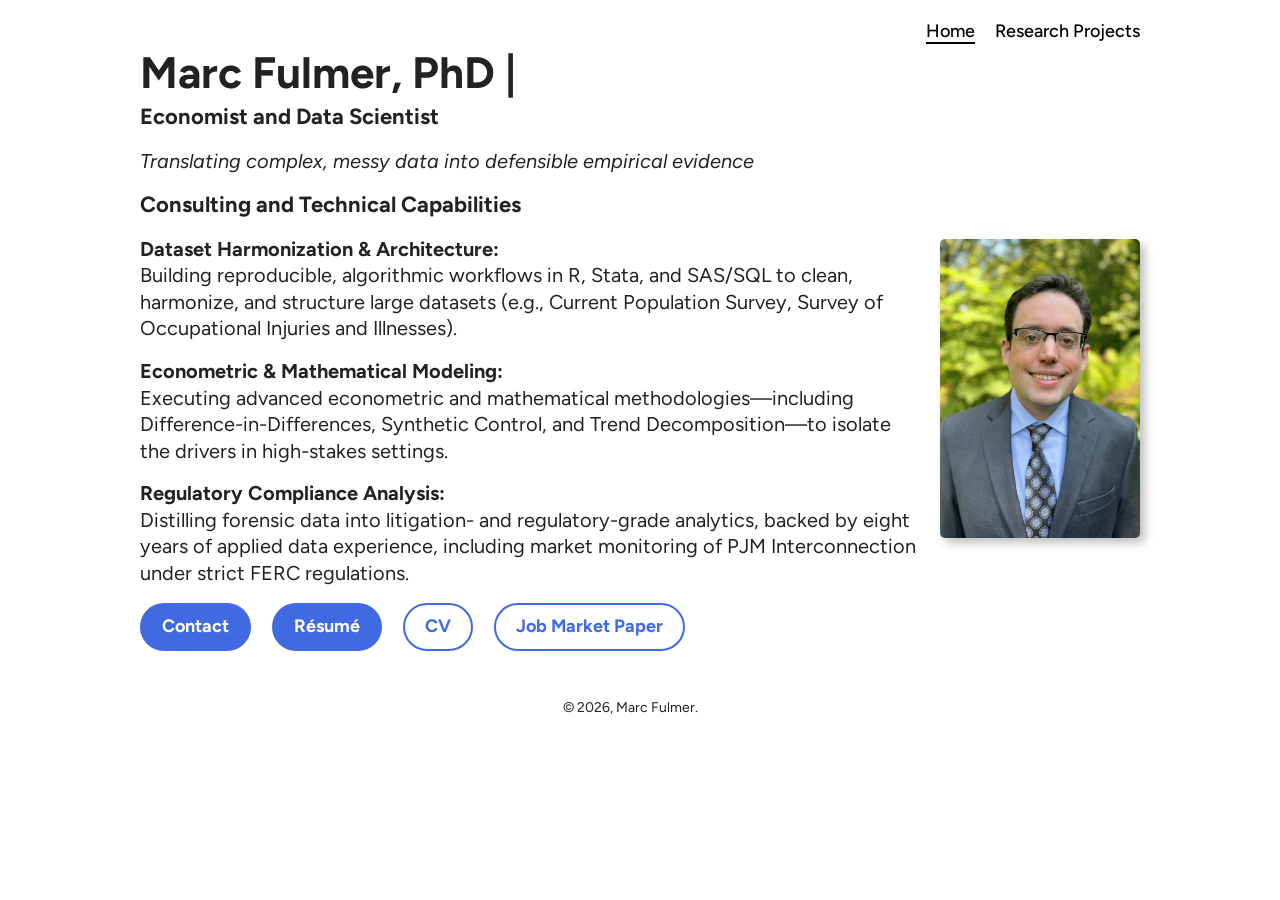
==== index.html @ e895cca4 "Update title and header for PhD designation" ====
<!DOCTYPE html>
<html lang="en">
<head>
<title>Marc Fulmer, PhD | Economist and Data Scientist</title>
<meta charset="UTF-8">
<meta name="description" content="Marc Fulmer is an Economist and Data Scientist specializing in causal inference and the analysis of administrative and survey data. PhD Candidate at Michigan State University.">
<meta property="og:title" content="Marc Fulmer, PhD | Economist and Data Scientist">
<meta property="og:type" content="profile">
<meta property="og:url" content="https://marcfulmer.com/">
<meta property="og:image" content="https://marcfulmer.com/MarcFulmer_headshot_2x3.PNG">
<meta property="og:description" content="Marc Fulmer is an Economist and Data Scientist specializing in causal inference and the analysis of administrative and survey data. PhD Candidate at Michigan State University.">
<meta name="viewport" content="width=device-width, initial-scale=1.0">
<link rel="icon" href="favicon.ico">
<link rel="apple-touch-icon" sizes="180x180" href="apple-touch-icon.png">
<link rel="icon" type="image/png" sizes="32x32" href="favicon-32x32.png">
<link rel="icon" type="image/png" sizes="16x16" href="favicon-16x16.png">
<link rel="manifest" href="site.webmanifest">
<link rel="stylesheet" href="styles.css">
<script type="application/ld+json">
{
  "@context": "https://schema.org",
  "@type": "ProfilePage",
  "mainEntity": {
    "@type": "Person",
    "name": "Marc Fulmer",
    "url": "https://marcfulmer.com/",
    "sameAs": "https://marcfulmer.com/",
    "jobTitle": "Economist and Data Scientist",
    "image": {
      "@type": "ImageObject",
      "url": "https://marcfulmer.com/MarcFulmer_headshot_2x3.PNG",
      "width": 600,
      "height": 900
    },
    "alumniOf": [
      {
        "@type": "CollegeOrUniversity",
        "name": "Michigan State University",
        "sameAs": "https://msu.edu/"
      },
      {
        "@type": "CollegeOrUniversity",
        "name": "Temple University",
        "sameAs": "https://www.temple.edu/"
      }
    ],
    "affiliation": {
      "@type": "CollegeOrUniversity",
      "name": "Michigan State University",
      "sameAs": "https://msu.edu/"
    },
    "knowsAbout": [
      "Causal Inference",
      "Health Economics",
      "Labor Economics",
	  "Public Economics",
      "Social Insurance",
      "Workers' Compensation",
      "Social Security Disability Insurance"
    ]
  }
}
</script>
</head>
<body>
<div class="container">
<header>
<nav>
<ul>
  <li><a href="/" class="current">Home</a></li>
  <li><a href="research.html">Research Projects</a></li>
</ul>
</nav>
<h1>Marc Fulmer, PhD |</h1>
<h2 class="first">Economist and Data Scientist</h2>
</header>
<main>
<div class="flexbox">
	<div class="left-column"><p><em>Translating complex, messy data into defensible empirical evidence</em></p>
	<h2>Consulting and Technical Capabilities</h2>
	<p><strong>Dataset Harmonization & Architecture:</strong><br>Building reproducible, algorithmic workflows in R, Stata, and SAS/SQL to clean, harmonize, and structure large datasets (e.g., Current Population Survey, Survey of Occupational Injuries and Illnesses).</p>
	<p><strong>Econometric & Mathematical Modeling:</strong><br>Executing advanced econometric and mathematical methodologies&mdash;including Difference-in-Differences, Synthetic Control, and Trend Decomposition&mdash;to isolate the drivers in high-stakes settings.</p>
	<p><strong>Regulatory Compliance Analysis:</strong><br>Distilling forensic data into litigation- and regulatory-grade analytics, backed by eight years of applied data experience, including market monitoring of PJM Interconnection under strict FERC regulations.</p>
	<p class="button-wrapper"><a href="mailto:fulmerm1@msu.edu" target="_blank" rel="noopener noreferrer" class="pill-button pill-button">Contact</a>
	<a href="MarcFulmerWebResume.pdf" target="_blank" rel="noopener noreferrer" class="pill-button pill-button">Résumé</a>
	<a href="MarcFulmerWebCV.pdf" target="_blank" rel="noopener noreferrer" class="pill-button pill-button-outline">CV</a>
	<a href="MarcFulmerJMP.pdf" target="_blank" rel="noopener noreferrer" class="pill-button pill-button-outline">Job Market Paper</a></p>
	</div>
		<div class="right-column"><img src="MarcFulmer_headshot_2x3.PNG" alt="Marc Fulmer headshot"></div>
</div>
</main>
<footer>
<p class="footer">&copy; <script>document.write(new Date().getFullYear())</script>, Marc Fulmer.</p>
</footer>
</div>
<!-- Default Statcounter code for Econ Job Market
https://marcfulmer.com -->
<script>
var sc_project=13175565; 
var sc_invisible=1; 
var sc_security="211b8873"; 
var sc_client_storage="disabled"; 
</script>
<script src="https://www.statcounter.com/counter/counter.js"
async></script>
<noscript><div class="statcounter"><a title="real time web
analytics" href="https://statcounter.com/"
target="_blank"><img class="statcounter"
src="https://c.statcounter.com/13175565/0/211b8873/1/"
alt="real time web analytics"
referrerPolicy="no-referrer-when-downgrade"></a></div></noscript>
<!-- End of Statcounter Code -->
</body>
</html>
---- styles.css ----
html {
  -webkit-text-size-adjust: 100%;
  text-size-adjust: 100%;
}

@font-face {
  font-family: "Figtree";
  src: url(Figtree-VariableFont_wght.ttf);
  font-weight: 300 900;
  font-style: normal;
  font-display: swap;
}

@font-face {
  font-family: "Figtree";
  src: url(Figtree-Italic-VariableFont_wght.ttf);
  font-weight: 300 900;
  font-style: italic;
  font-display: swap;
}

body {
  font-family: "Figtree", serif;
  font-size: 16px;
  margin: 0;
  padding: 1.25rem;
  line-height: 1.33;
  background-color: #FFF;
  color: #222;
}

.container {
  max-width: 1000px;
  margin: 0 auto;
  background-color: #FFF;
  padding: 0 2.5rem 2.5rem 2.5rem;
}

.flexbox {
  display: flex;
  align-items: center;
  flex-direction: row;
  margin-top: 0;
  padding-top: 0;
  margin-bottom: 0;
  padding-bottom: 0;
}

.left-column {
  flex: 0 0 80%; /* Do not grow, do not shrink, start at 80% */
}

.right-column {
  flex: 0 0 20%; /* Do not grow, do not shrink, start at 20% */
}

nav {
  display: flex;
  justify-content: flex-end;
  align-items: center;
}

nav ul {
  margin: 0;
}

nav li {
  font-size: 1.125rem;
  list-style: none;
  display: inline-block;
  margin: 0 0 0 1rem;
}

nav a {
  font-family: "Figtree", serif;
  text-decoration: none;
}

nav a:link {
  color: #000;
  font-weight: 500;
}

nav a:visited {
  color: #000;
  font-weight: 500;
}

nav a:hover {
  color: #000;
  font-weight: 500;
  border-bottom: 2px solid #000;
}

nav a:active {
  color: #000;
  font-weight: 500;
}

nav a.current {
  border-bottom: 2px solid #000;
}

h1 {
  text-align: left;
  padding: 0;
  margin: 0;
  font-size: 2.75rem;
  font-weight: 700;
}

hr {
  margin: 0;
  border: 0;
  height: 1px;
  background-color: #DCDCDC;
}

h2 {
  font-size: 1.375rem;
  font-weight: 700;
  margin-top: 1rem;
  margin-bottom: 0;
}

h2.first {
  margin-top: 0;
}

h3 {
  font-size: 1.25rem;
  margin-top: 0;
  margin-bottom: 0;
  font-weight: 400;
}

.contact-links {
  list-style: none;
  padding-left: 0;
  font-size: 1.25rem;
  margin-left: 0;  
  margin-top: 1.25rem;
}

.contact-links li {
  margin-bottom: 0.5rem;
}

.paper-title {
  font-weight: 600;
}

.italic {
  font-style: italic;
}

img {
  border-radius: 5px;
  box-shadow: 5px 5px 10px rgba(0, 0, 0, 0.25);
  max-width: 100%;
  height: auto;
}

p {
  margin-top: 1rem;
  margin-left: 0; /* was 2.5rem */
  margin-right: 1.25rem;
  margin-bottom: 1rem;
  line-height: 1.33;
  font-size: 1.25rem;
}

.footer {
  text-align: center;
  font-size: 0.875rem;
  margin-top: 3rem;
}

a:link {
  color: #4169E1;
  font-weight: 500;
}

a:visited {
  color: #4169E1;
  font-weight: 500;
}

a:hover {
  color: #4169E1;
  font-weight: 500;
  text-decoration: none;
}

a:active {
  color: #4169E1;
  font-weight: 500;
}

.center {
  text-align: center;
}

.academic {
}  

/* Base Button Style */
a.pill-button {
  font-family: "Figtree", serif;
  display: inline-block;
  background-color: #4169E1;
  color: white;
  padding: 10px 20px;
  border-radius: 50px;
  text-decoration: none;
  font-weight: bold;
  font-size: 1.125rem;
  margin-top: 0;
  margin-right: 1rem;
  margin-bottom: 0;
  transition: background 0.5s;
  border: 2px solid transparent;
}

a.pill-button:visited {
  color: white;
}

a.pill-button:hover {
  background-color: #00008B;
  color: white;
  text-decoration: none;
  box-shadow: 0 4px 6px rgba(0,0,0,0.1);
}

a.pill-button-outline {
  background-color: transparent;
  color: #4169E1;
  border: 2px solid #4169E1;
}

a.pill-button-outline:visited {
  color: #4169E1;
}

a.pill-button-outline:hover {
  background-color: #4169E1;
  color: white;
}

.bottom-paragraph {
  margin-bottom: 0;
}

.button-wrapper {
  margin-bottom: 0;
}

/* === Forensic Dashboard & Methodology Styles === */

/* Tableau Container */
.tableau-container {
    width: 100%;
    height: 850px;
    overflow: hidden;
    margin-top: 1rem;
    margin-bottom: 1rem;
    border: 1px solid #eee;
}

/* Section Header (Methodology) */
.methodology-section-header {
    margin-top: 1rem;
    font-weight: 700;
}

/* Intro Paragraph Styling */
.methodology-intro {
  font-size: 1.125rem;
}

/* Common Styles for ALL Lists (Variables & Metrics) */
.variable-list,
.methodology-list {
    font-size: 1.125rem; /* Smaller size per latest request */
    line-height: 1.33;
    color: #222;
    margin-bottom: 1rem;
    margin-left: 2.5rem; /* Align with P */
    padding-left: 1.5rem; /* Bullet indentation */
}

/* Spacing between list items */
.variable-list li,
.methodology-list > li {
    margin-bottom: 1rem;
}

/* Bold Terms inside the list */
.variable-list strong,
.methodology-list strong {
    font-weight: 700;
    color: #222;
}

/* Bold Numbers for Ordered List */
.methodology-list li::marker {
    font-weight: 700;
    font-size: 1.125rem;
}

/* Sub-list (The 4 Quadrants) specific styling */
.status-sublist {
    margin-top: 0.5rem;
    margin-bottom: 0;
    padding-left: 2rem;
    list-style-type: circle;
    font-size: 1.125rem;
}

.status-sublist li {
    margin-bottom: 0.5rem;
}

@media (max-width: 1080px) {
  .flexbox { flex-direction: column; }
  .left-column, .right-column { flex: 0 0 100%; width: 100%; }

  img {
    display: block;
    margin: 0 auto 1.5rem auto;
    max-width: 200px;
  }

  p, .methodology-section-header, .methodology-intro, 
  .variable-list, .methodology-list, .contact-links {
    margin: 1rem 0 1rem 0;
    text-align: left;
  }

  /* Centered Nav Fix */
  nav { justify-content: center; margin-bottom: 1.5rem; }
  nav ul { padding: 0; margin: 0; }
  nav li { margin: 0 0.5rem; }

  /* Equalized Button Spacing */
  .button-wrapper {
    display: flex;
    flex-direction: column;
    align-items: center;
    gap: 1rem;
    margin-top: 2rem;    
    margin-bottom: 2rem;
  }

  a.pill-button, a.pill-button-outline {
    width: 200px;
    justify-content: center;
    text-align: center;
    margin: 0;
  }

  .container { padding: 0 0.25rem 2rem 0.25rem; }
  h1 { font-size: 2.25rem; text-align: left; }
}
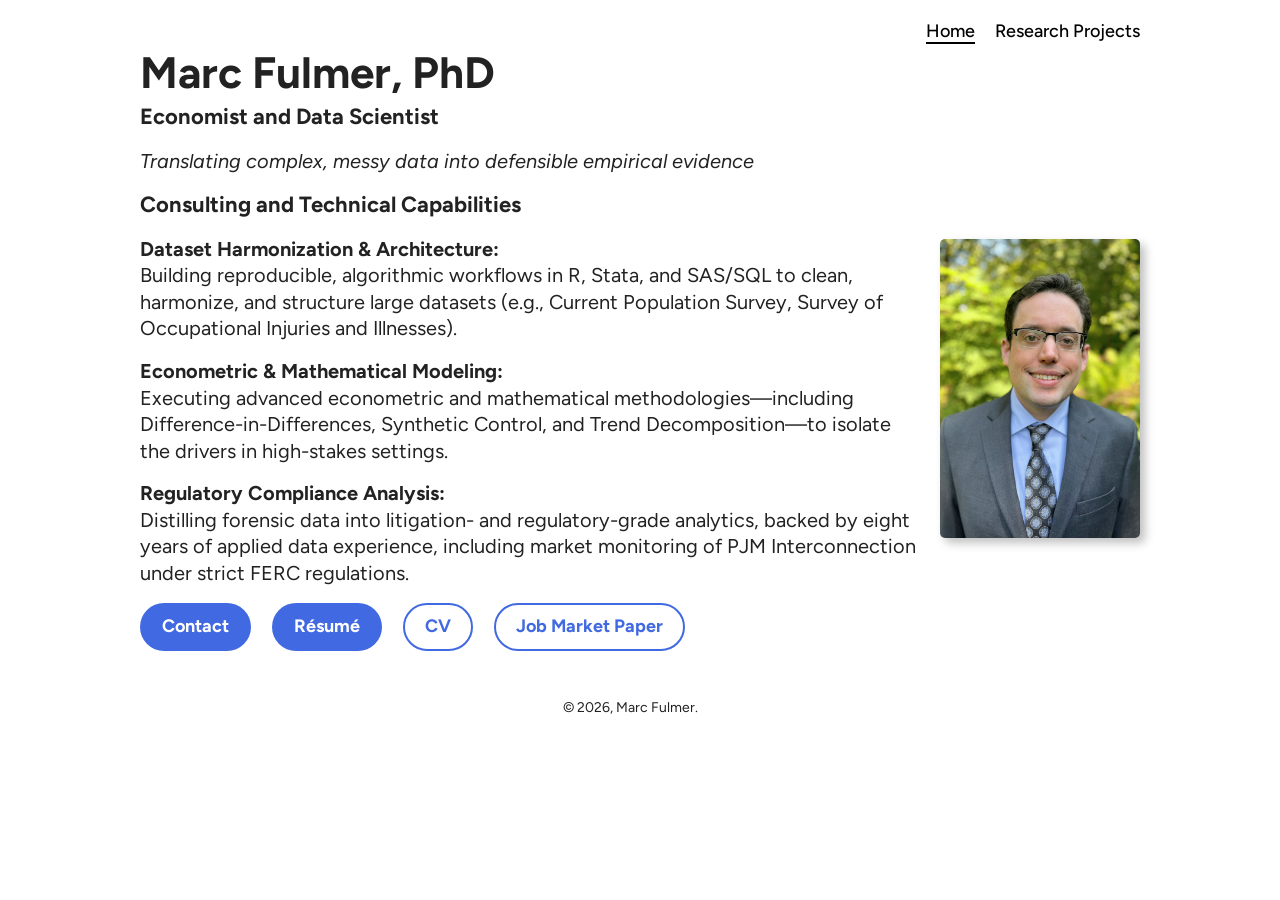
==== commit 93e63c29: "Fix header formatting in index.html" ====
--- a/index.html
+++ b/index.html
@@ -71,7 +71,7 @@
   <li><a href="research.html">Research Projects</a></li>
 </ul>
 </nav>
-<h1>Marc Fulmer, PhD |</h1>
+<h1>Marc Fulmer, PhD</h1>
 <h2 class="first">Economist and Data Scientist</h2>
 </header>
 <main>
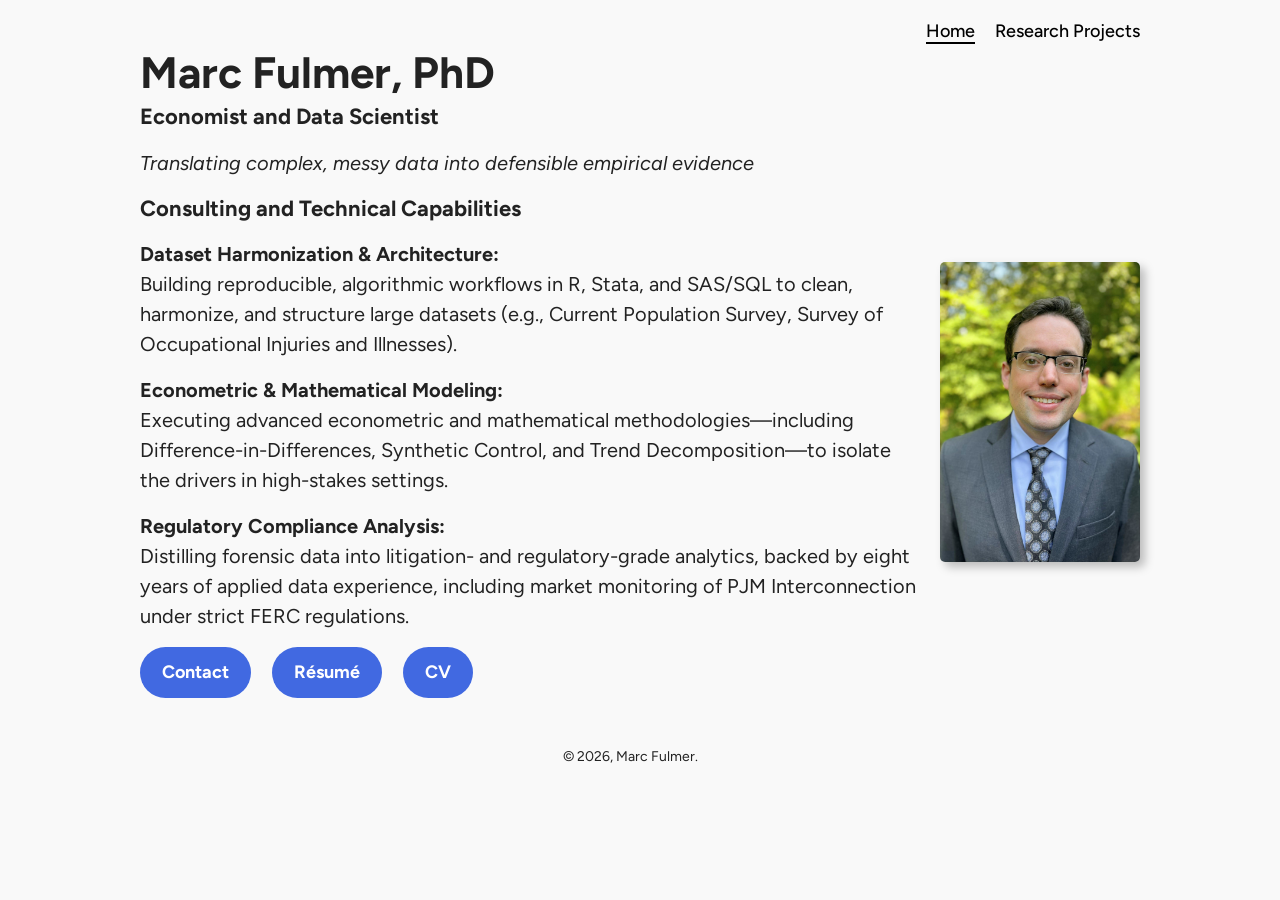
==== commit b7f1508f: "Refactor button links in index.html" ====
--- a/index.html
+++ b/index.html
@@ -3,12 +3,12 @@
 <head>
 <title>Marc Fulmer, PhD | Economist and Data Scientist</title>
 <meta charset="UTF-8">
-<meta name="description" content="Marc Fulmer is an Economist and Data Scientist specializing in causal inference and the analysis of administrative and survey data. PhD Candidate at Michigan State University.">
+<meta name="description" content="Marc Fulmer, PhD, is an Economist and Data Scientist specializing in causal inference and the analysis of administrative and survey data.">
 <meta property="og:title" content="Marc Fulmer, PhD | Economist and Data Scientist">
 <meta property="og:type" content="profile">
 <meta property="og:url" content="https://marcfulmer.com/">
 <meta property="og:image" content="https://marcfulmer.com/MarcFulmer_headshot_2x3.PNG">
-<meta property="og:description" content="Marc Fulmer is an Economist and Data Scientist specializing in causal inference and the analysis of administrative and survey data. PhD Candidate at Michigan State University.">
+<meta property="og:description" content="Marc Fulmer, PhD, is an Economist and Data Scientist specializing in causal inference and the analysis of administrative and survey data.">
 <meta name="viewport" content="width=device-width, initial-scale=1.0">
 <link rel="icon" href="favicon.ico">
 <link rel="apple-touch-icon" sizes="180x180" href="apple-touch-icon.png">
@@ -81,10 +81,9 @@
 	<p><strong>Dataset Harmonization & Architecture:</strong><br>Building reproducible, algorithmic workflows in R, Stata, and SAS/SQL to clean, harmonize, and structure large datasets (e.g., Current Population Survey, Survey of Occupational Injuries and Illnesses).</p>
 	<p><strong>Econometric & Mathematical Modeling:</strong><br>Executing advanced econometric and mathematical methodologies&mdash;including Difference-in-Differences, Synthetic Control, and Trend Decomposition&mdash;to isolate the drivers in high-stakes settings.</p>
 	<p><strong>Regulatory Compliance Analysis:</strong><br>Distilling forensic data into litigation- and regulatory-grade analytics, backed by eight years of applied data experience, including market monitoring of PJM Interconnection under strict FERC regulations.</p>
-	<p class="button-wrapper"><a href="mailto:fulmerm1@msu.edu" target="_blank" rel="noopener noreferrer" class="pill-button pill-button">Contact</a>
-	<a href="MarcFulmerWebResume.pdf" target="_blank" rel="noopener noreferrer" class="pill-button pill-button">Résumé</a>
-	<a href="MarcFulmerWebCV.pdf" target="_blank" rel="noopener noreferrer" class="pill-button pill-button-outline">CV</a>
-	<a href="MarcFulmerJMP.pdf" target="_blank" rel="noopener noreferrer" class="pill-button pill-button-outline">Job Market Paper</a></p>
+	<p class="button-wrapper"><a href="mailto:fulmerm1@msu.edu" target="_blank" rel="noopener noreferrer" class="pill-button">Contact</a>
+	<a href="MarcFulmerWebResume.pdf" target="_blank" rel="noopener noreferrer" class="pill-button">Résumé</a>
+	<a href="MarcFulmerWebCV.pdf" target="_blank" rel="noopener noreferrer" class="pill-button">CV</a></p>
 	</div>
 		<div class="right-column"><img src="MarcFulmer_headshot_2x3.PNG" alt="Marc Fulmer headshot"></div>
 </div>
--- a/styles.css
+++ b/styles.css
@@ -25,14 +25,14 @@
   margin: 0;
   padding: 1.25rem;
   line-height: 1.33;
-  background-color: #FFF;
+  background-color: #F9F9F9;
   color: #222;
 }
 
 .container {
   max-width: 1000px;
   margin: 0 auto;
-  background-color: #FFF;
+  background-color: #F9F9F9;
   padding: 0 2.5rem 2.5rem 2.5rem;
 }
 
@@ -166,7 +166,7 @@
   margin-left: 0; /* was 2.5rem */
   margin-right: 1.25rem;
   margin-bottom: 1rem;
-  line-height: 1.33;
+  line-height: 1.5;
   font-size: 1.25rem;
 }
 
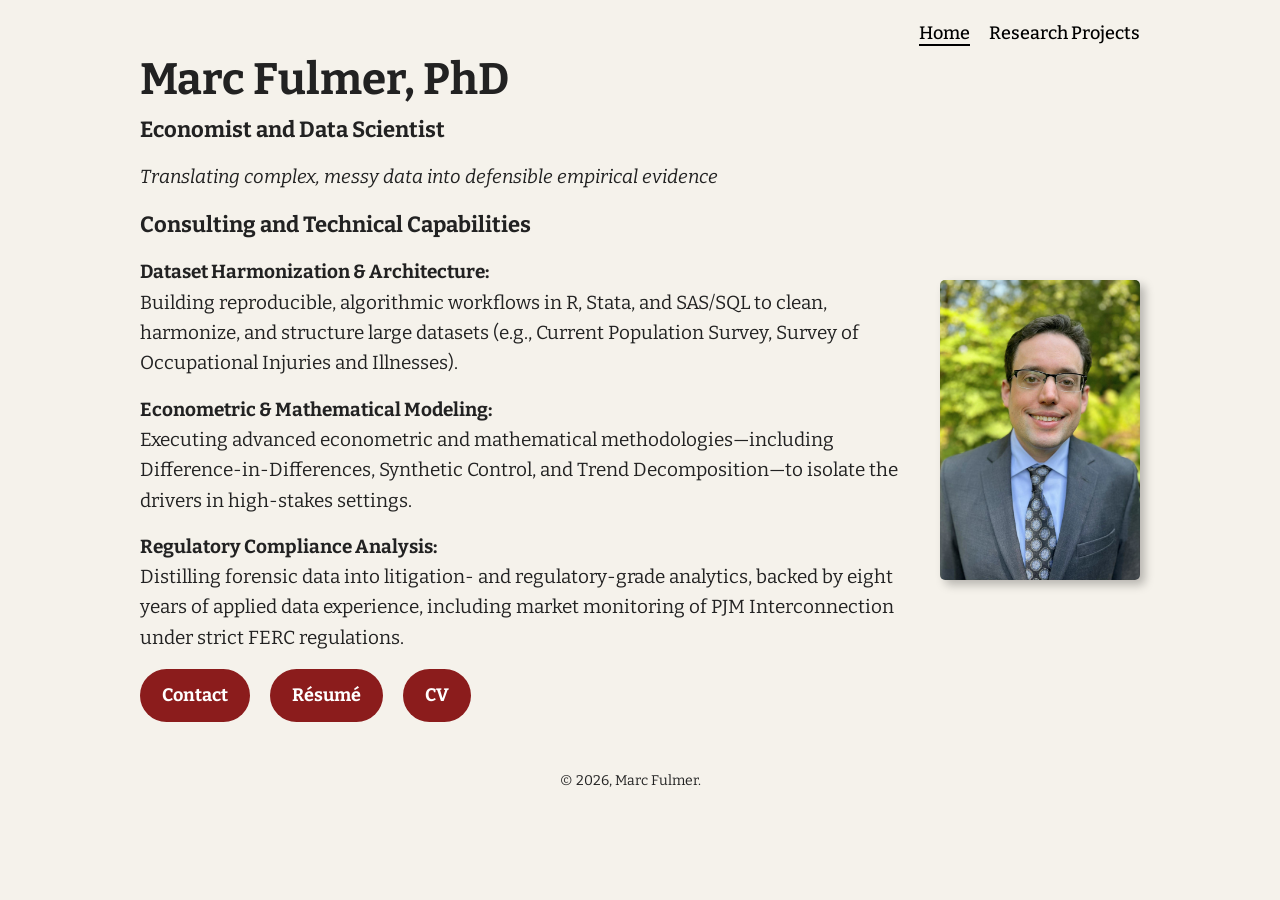
==== commit e13efbcc: "Add files via upload" ====
--- a/index.html
+++ b/index.html
@@ -1,113 +1,107 @@
-<!DOCTYPE html>
-<html lang="en">
-<head>
-<title>Marc Fulmer, PhD | Economist and Data Scientist</title>
-<meta charset="UTF-8">
-<meta name="description" content="Marc Fulmer, PhD, is an Economist and Data Scientist specializing in causal inference and the analysis of administrative and survey data.">
-<meta property="og:title" content="Marc Fulmer, PhD | Economist and Data Scientist">
-<meta property="og:type" content="profile">
-<meta property="og:url" content="https://marcfulmer.com/">
-<meta property="og:image" content="https://marcfulmer.com/MarcFulmer_headshot_2x3.PNG">
-<meta property="og:description" content="Marc Fulmer, PhD, is an Economist and Data Scientist specializing in causal inference and the analysis of administrative and survey data.">
-<meta name="viewport" content="width=device-width, initial-scale=1.0">
-<link rel="icon" href="favicon.ico">
-<link rel="apple-touch-icon" sizes="180x180" href="apple-touch-icon.png">
-<link rel="icon" type="image/png" sizes="32x32" href="favicon-32x32.png">
-<link rel="icon" type="image/png" sizes="16x16" href="favicon-16x16.png">
-<link rel="manifest" href="site.webmanifest">
-<link rel="stylesheet" href="styles.css">
-<script type="application/ld+json">
-{
-  "@context": "https://schema.org",
-  "@type": "ProfilePage",
-  "mainEntity": {
-    "@type": "Person",
-    "name": "Marc Fulmer",
-    "url": "https://marcfulmer.com/",
-    "sameAs": "https://marcfulmer.com/",
-    "jobTitle": "Economist and Data Scientist",
-    "image": {
-      "@type": "ImageObject",
-      "url": "https://marcfulmer.com/MarcFulmer_headshot_2x3.PNG",
-      "width": 600,
-      "height": 900
-    },
-    "alumniOf": [
-      {
-        "@type": "CollegeOrUniversity",
-        "name": "Michigan State University",
-        "sameAs": "https://msu.edu/"
-      },
-      {
-        "@type": "CollegeOrUniversity",
-        "name": "Temple University",
-        "sameAs": "https://www.temple.edu/"
-      }
-    ],
-    "affiliation": {
-      "@type": "CollegeOrUniversity",
-      "name": "Michigan State University",
-      "sameAs": "https://msu.edu/"
-    },
-    "knowsAbout": [
-      "Causal Inference",
-      "Health Economics",
-      "Labor Economics",
-	  "Public Economics",
-      "Social Insurance",
-      "Workers' Compensation",
-      "Social Security Disability Insurance"
-    ]
-  }
-}
-</script>
-</head>
-<body>
-<div class="container">
-<header>
-<nav>
-<ul>
-  <li><a href="/" class="current">Home</a></li>
-  <li><a href="research.html">Research Projects</a></li>
-</ul>
-</nav>
-<h1>Marc Fulmer, PhD</h1>
-<h2 class="first">Economist and Data Scientist</h2>
-</header>
-<main>
-<div class="flexbox">
-	<div class="left-column"><p><em>Translating complex, messy data into defensible empirical evidence</em></p>
-	<h2>Consulting and Technical Capabilities</h2>
-	<p><strong>Dataset Harmonization & Architecture:</strong><br>Building reproducible, algorithmic workflows in R, Stata, and SAS/SQL to clean, harmonize, and structure large datasets (e.g., Current Population Survey, Survey of Occupational Injuries and Illnesses).</p>
-	<p><strong>Econometric & Mathematical Modeling:</strong><br>Executing advanced econometric and mathematical methodologies&mdash;including Difference-in-Differences, Synthetic Control, and Trend Decomposition&mdash;to isolate the drivers in high-stakes settings.</p>
-	<p><strong>Regulatory Compliance Analysis:</strong><br>Distilling forensic data into litigation- and regulatory-grade analytics, backed by eight years of applied data experience, including market monitoring of PJM Interconnection under strict FERC regulations.</p>
-	<p class="button-wrapper"><a href="mailto:fulmerm1@msu.edu" target="_blank" rel="noopener noreferrer" class="pill-button">Contact</a>
-	<a href="MarcFulmerWebResume.pdf" target="_blank" rel="noopener noreferrer" class="pill-button">Résumé</a>
-	<a href="MarcFulmerWebCV.pdf" target="_blank" rel="noopener noreferrer" class="pill-button">CV</a></p>
-	</div>
-		<div class="right-column"><img src="MarcFulmer_headshot_2x3.PNG" alt="Marc Fulmer headshot"></div>
-</div>
-</main>
-<footer>
-<p class="footer">&copy; <script>document.write(new Date().getFullYear())</script>, Marc Fulmer.</p>
-</footer>
-</div>
-<!-- Default Statcounter code for Econ Job Market
-https://marcfulmer.com -->
-<script>
-var sc_project=13175565; 
-var sc_invisible=1; 
-var sc_security="211b8873"; 
-var sc_client_storage="disabled"; 
-</script>
-<script src="https://www.statcounter.com/counter/counter.js"
-async></script>
-<noscript><div class="statcounter"><a title="real time web
-analytics" href="https://statcounter.com/"
-target="_blank"><img class="statcounter"
-src="https://c.statcounter.com/13175565/0/211b8873/1/"
-alt="real time web analytics"
-referrerPolicy="no-referrer-when-downgrade"></a></div></noscript>
-<!-- End of Statcounter Code -->
-</body>
-</html>
+<!DOCTYPE html>
+<html lang="en">
+<head>
+<title>Marc Fulmer, PhD | Economist and Data Scientist</title>
+<meta charset="UTF-8">
+<meta name="description" content="Marc Fulmer, PhD, is an Economist and Data Scientist specializing in causal inference and the analysis of administrative and survey data.">
+<meta property="og:title" content="Marc Fulmer, PhD | Economist and Data Scientist">
+<meta property="og:type" content="profile">
+<meta property="og:url" content="https://marcfulmer.com/">
+<meta property="og:image" content="https://marcfulmer.com/MarcFulmer_headshot_2x3.PNG">
+<meta property="og:description" content="Marc Fulmer, PhD, is an Economist and Data Scientist specializing in causal inference and the analysis of administrative and survey data.">
+<meta name="viewport" content="width=device-width, initial-scale=1.0">
+<link rel="icon" href="favicon.ico">
+<link rel="apple-touch-icon" sizes="180x180" href="apple-touch-icon.png">
+<link rel="icon" type="image/png" sizes="32x32" href="favicon-32x32.png">
+<link rel="icon" type="image/png" sizes="16x16" href="favicon-16x16.png">
+<link rel="manifest" href="site.webmanifest">
+<link rel="preconnect" href="https://fonts.googleapis.com">
+<link rel="preconnect" href="https://fonts.gstatic.com" crossorigin>
+<link href="https://fonts.googleapis.com/css2?family=Bitter:ital,wght@0,400;0,500;0,600;0,700;1,400&display=swap" rel="stylesheet">
+<link rel="stylesheet" href="styles.css">
+<script type="application/ld+json">
+{
+  "@context": "https://schema.org",
+  "@type": "ProfilePage",
+  "mainEntity": {
+    "@type": "Person",
+    "name": "Marc Fulmer",
+    "url": "https://marcfulmer.com/",
+    "sameAs": "https://marcfulmer.com/",
+    "jobTitle": "Economist and Data Scientist",
+    "image": {
+      "@type": "ImageObject",
+      "url": "https://marcfulmer.com/MarcFulmer_headshot_2x3.PNG",
+      "width": 600,
+      "height": 900
+    },
+    "alumniOf": [
+      {
+        "@type": "CollegeOrUniversity",
+        "name": "Michigan State University",
+        "sameAs": "https://msu.edu/"
+      },
+      {
+        "@type": "CollegeOrUniversity",
+        "name": "Temple University",
+        "sameAs": "https://www.temple.edu/"
+      }
+    ],
+    "affiliation": {
+      "@type": "CollegeOrUniversity",
+      "name": "Michigan State University",
+      "sameAs": "https://msu.edu/"
+    },
+    "knowsAbout": [
+      "Causal Inference",
+      "Health Economics",
+      "Labor Economics",
+	  "Public Economics",
+      "Social Insurance",
+      "Workers' Compensation",
+      "Social Security Disability Insurance"
+    ]
+  }
+}
+</script>
+</head>
+<body>
+<div class="container">
+<header>
+<nav>
+<ul>
+  <li><a href="/" class="current">Home</a></li>
+  <li><a href="research.html">Research Projects</a></li>
+</ul>
+</nav>
+<h1>Marc Fulmer, PhD</h1>
+<h2 class="first">Economist and Data Scientist</h2>
+</header>
+<main>
+<div class="flexbox">
+	<div class="left-column"><p><em>Translating complex, messy data into defensible empirical evidence</em></p>
+	<h2>Consulting and Technical Capabilities</h2>
+	<p><strong>Dataset Harmonization & Architecture:</strong><br>Building reproducible, algorithmic workflows in R, Stata, and SAS/SQL to clean, harmonize, and structure large datasets (e.g., Current Population Survey, Survey of Occupational Injuries and Illnesses).</p>
+	<p><strong>Econometric & Mathematical Modeling:</strong><br>Executing advanced econometric and mathematical methodologies&mdash;including Difference-in-Differences, Synthetic Control, and Trend Decomposition&mdash;to isolate the drivers in high-stakes settings.</p>
+	<p><strong>Regulatory Compliance Analysis:</strong><br>Distilling forensic data into litigation- and regulatory-grade analytics, backed by eight years of applied data experience, including market monitoring of PJM Interconnection under strict FERC regulations.</p>
+	<p class="button-wrapper"><a href="mailto:fulmerm1@msu.edu" target="_blank" rel="noopener noreferrer" class="pill-button">Contact</a>
+	<a href="MarcFulmerWebResume.pdf" target="_blank" rel="noopener noreferrer" class="pill-button">Résumé</a>
+	<a href="MarcFulmerWebCV.pdf" target="_blank" rel="noopener noreferrer" class="pill-button">CV</a></p>
+	</div>
+		<div class="right-column"><img src="MarcFulmer_headshot_2x3.PNG" alt="Marc Fulmer headshot"></div>
+</div>
+</main>
+<footer>
+<p class="footer">&copy; <script>document.write(new Date().getFullYear())</script>, Marc Fulmer.</p>
+</footer>
+</div>
+<script>
+var sc_project=13175565; 
+var sc_invisible=1; 
+var sc_security="211b8873"; 
+var sc_client_storage="disabled"; 
+</script>
+<script src="https://www.statcounter.com/counter/counter.js" async></script>
+<noscript><div class="statcounter"><a title="real time web analytics" href="https://statcounter.com/" target="_blank"><img class="statcounter" src="https://c.statcounter.com/13175565/0/211b8873/1/" alt="real time web analytics" referrerPolicy="no-referrer-when-downgrade"></a></div></noscript>
+</body>
+</html>
--- a/styles.css
+++ b/styles.css
@@ -1,365 +1,339 @@
-html {
-  -webkit-text-size-adjust: 100%;
-  text-size-adjust: 100%;
-}
-
-@font-face {
-  font-family: "Figtree";
-  src: url(Figtree-VariableFont_wght.ttf);
-  font-weight: 300 900;
-  font-style: normal;
-  font-display: swap;
-}
-
-@font-face {
-  font-family: "Figtree";
-  src: url(Figtree-Italic-VariableFont_wght.ttf);
-  font-weight: 300 900;
-  font-style: italic;
-  font-display: swap;
-}
-
-body {
-  font-family: "Figtree", serif;
-  font-size: 16px;
-  margin: 0;
-  padding: 1.25rem;
-  line-height: 1.33;
-  background-color: #F9F9F9;
-  color: #222;
-}
-
-.container {
-  max-width: 1000px;
-  margin: 0 auto;
-  background-color: #F9F9F9;
-  padding: 0 2.5rem 2.5rem 2.5rem;
-}
-
-.flexbox {
-  display: flex;
-  align-items: center;
-  flex-direction: row;
-  margin-top: 0;
-  padding-top: 0;
-  margin-bottom: 0;
-  padding-bottom: 0;
-}
-
-.left-column {
-  flex: 0 0 80%; /* Do not grow, do not shrink, start at 80% */
-}
-
-.right-column {
-  flex: 0 0 20%; /* Do not grow, do not shrink, start at 20% */
-}
-
-nav {
-  display: flex;
-  justify-content: flex-end;
-  align-items: center;
-}
-
-nav ul {
-  margin: 0;
-}
-
-nav li {
-  font-size: 1.125rem;
-  list-style: none;
-  display: inline-block;
-  margin: 0 0 0 1rem;
-}
-
-nav a {
-  font-family: "Figtree", serif;
-  text-decoration: none;
-}
-
-nav a:link {
-  color: #000;
-  font-weight: 500;
-}
-
-nav a:visited {
-  color: #000;
-  font-weight: 500;
-}
-
-nav a:hover {
-  color: #000;
-  font-weight: 500;
-  border-bottom: 2px solid #000;
-}
-
-nav a:active {
-  color: #000;
-  font-weight: 500;
-}
-
-nav a.current {
-  border-bottom: 2px solid #000;
-}
-
-h1 {
-  text-align: left;
-  padding: 0;
-  margin: 0;
-  font-size: 2.75rem;
-  font-weight: 700;
-}
-
-hr {
-  margin: 0;
-  border: 0;
-  height: 1px;
-  background-color: #DCDCDC;
-}
-
-h2 {
-  font-size: 1.375rem;
-  font-weight: 700;
-  margin-top: 1rem;
-  margin-bottom: 0;
-}
-
-h2.first {
-  margin-top: 0;
-}
-
-h3 {
-  font-size: 1.25rem;
-  margin-top: 0;
-  margin-bottom: 0;
-  font-weight: 400;
-}
-
-.contact-links {
-  list-style: none;
-  padding-left: 0;
-  font-size: 1.25rem;
-  margin-left: 0;  
-  margin-top: 1.25rem;
-}
-
-.contact-links li {
-  margin-bottom: 0.5rem;
-}
-
-.paper-title {
-  font-weight: 600;
-}
-
-.italic {
-  font-style: italic;
-}
-
-img {
-  border-radius: 5px;
-  box-shadow: 5px 5px 10px rgba(0, 0, 0, 0.25);
-  max-width: 100%;
-  height: auto;
-}
-
-p {
-  margin-top: 1rem;
-  margin-left: 0; /* was 2.5rem */
-  margin-right: 1.25rem;
-  margin-bottom: 1rem;
-  line-height: 1.5;
-  font-size: 1.25rem;
-}
-
-.footer {
-  text-align: center;
-  font-size: 0.875rem;
-  margin-top: 3rem;
-}
-
-a:link {
-  color: #4169E1;
-  font-weight: 500;
-}
-
-a:visited {
-  color: #4169E1;
-  font-weight: 500;
-}
-
-a:hover {
-  color: #4169E1;
-  font-weight: 500;
-  text-decoration: none;
-}
-
-a:active {
-  color: #4169E1;
-  font-weight: 500;
-}
-
-.center {
-  text-align: center;
-}
-
-.academic {
-}  
-
-/* Base Button Style */
-a.pill-button {
-  font-family: "Figtree", serif;
-  display: inline-block;
-  background-color: #4169E1;
-  color: white;
-  padding: 10px 20px;
-  border-radius: 50px;
-  text-decoration: none;
-  font-weight: bold;
-  font-size: 1.125rem;
-  margin-top: 0;
-  margin-right: 1rem;
-  margin-bottom: 0;
-  transition: background 0.5s;
-  border: 2px solid transparent;
-}
-
-a.pill-button:visited {
-  color: white;
-}
-
-a.pill-button:hover {
-  background-color: #00008B;
-  color: white;
-  text-decoration: none;
-  box-shadow: 0 4px 6px rgba(0,0,0,0.1);
-}
-
-a.pill-button-outline {
-  background-color: transparent;
-  color: #4169E1;
-  border: 2px solid #4169E1;
-}
-
-a.pill-button-outline:visited {
-  color: #4169E1;
-}
-
-a.pill-button-outline:hover {
-  background-color: #4169E1;
-  color: white;
-}
-
-.bottom-paragraph {
-  margin-bottom: 0;
-}
-
-.button-wrapper {
-  margin-bottom: 0;
-}
-
-/* === Forensic Dashboard & Methodology Styles === */
-
-/* Tableau Container */
-.tableau-container {
-    width: 100%;
-    height: 850px;
-    overflow: hidden;
-    margin-top: 1rem;
-    margin-bottom: 1rem;
-    border: 1px solid #eee;
-}
-
-/* Section Header (Methodology) */
-.methodology-section-header {
-    margin-top: 1rem;
-    font-weight: 700;
-}
-
-/* Intro Paragraph Styling */
-.methodology-intro {
-  font-size: 1.125rem;
-}
-
-/* Common Styles for ALL Lists (Variables & Metrics) */
-.variable-list,
-.methodology-list {
-    font-size: 1.125rem; /* Smaller size per latest request */
-    line-height: 1.33;
-    color: #222;
-    margin-bottom: 1rem;
-    margin-left: 2.5rem; /* Align with P */
-    padding-left: 1.5rem; /* Bullet indentation */
-}
-
-/* Spacing between list items */
-.variable-list li,
-.methodology-list > li {
-    margin-bottom: 1rem;
-}
-
-/* Bold Terms inside the list */
-.variable-list strong,
-.methodology-list strong {
-    font-weight: 700;
-    color: #222;
-}
-
-/* Bold Numbers for Ordered List */
-.methodology-list li::marker {
-    font-weight: 700;
-    font-size: 1.125rem;
-}
-
-/* Sub-list (The 4 Quadrants) specific styling */
-.status-sublist {
-    margin-top: 0.5rem;
-    margin-bottom: 0;
-    padding-left: 2rem;
-    list-style-type: circle;
-    font-size: 1.125rem;
-}
-
-.status-sublist li {
-    margin-bottom: 0.5rem;
-}
-
-@media (max-width: 1080px) {
-  .flexbox { flex-direction: column; }
-  .left-column, .right-column { flex: 0 0 100%; width: 100%; }
-
-  img {
-    display: block;
-    margin: 0 auto 1.5rem auto;
-    max-width: 200px;
-  }
-
-  p, .methodology-section-header, .methodology-intro, 
-  .variable-list, .methodology-list, .contact-links {
-    margin: 1rem 0 1rem 0;
-    text-align: left;
-  }
-
-  /* Centered Nav Fix */
-  nav { justify-content: center; margin-bottom: 1.5rem; }
-  nav ul { padding: 0; margin: 0; }
-  nav li { margin: 0 0.5rem; }
-
-  /* Equalized Button Spacing */
-  .button-wrapper {
-    display: flex;
-    flex-direction: column;
-    align-items: center;
-    gap: 1rem;
-    margin-top: 2rem;    
-    margin-bottom: 2rem;
-  }
-
-  a.pill-button, a.pill-button-outline {
-    width: 200px;
-    justify-content: center;
-    text-align: center;
-    margin: 0;
-  }
-
-  .container { padding: 0 0.25rem 2rem 0.25rem; }
-  h1 { font-size: 2.25rem; text-align: left; }
-}
+html {
+  -webkit-text-size-adjust: 100%;
+  text-size-adjust: 100%;
+}
+
+body {
+  font-family: "Bitter", serif;
+  font-size: 16px;
+  margin: 0;
+  padding: 1.25rem;
+  line-height: 1.5;
+  background-color: #F5F2EB;
+  color: #222;
+}
+
+.container {
+  max-width: 1000px;
+  margin: 0 auto;
+  background-color: #F5F2EB;
+  padding: 0 2.5rem 2.5rem 2.5rem;
+}
+
+.flexbox {
+  display: flex;
+  align-items: center;
+  flex-direction: row;
+  margin-top: 0;
+  padding-top: 0;
+  margin-bottom: 0;
+  padding-bottom: 0;
+}
+
+.left-column {
+  flex: 0 0 80%;
+}
+
+.right-column {
+  flex: 0 0 20%;
+}
+
+nav {
+  display: flex;
+  justify-content: flex-end;
+  align-items: center;
+}
+
+nav ul {
+  margin: 0;
+}
+
+nav li {
+  font-size: 1.125rem;
+  list-style: none;
+  display: inline-block;
+  margin: 0 0 0 1rem;
+}
+
+nav a {
+  font-family: "Bitter", serif;
+  text-decoration: none;
+}
+
+nav a:link {
+  color: #000;
+  font-weight: 500;
+}
+
+nav a:visited {
+  color: #000;
+  font-weight: 500;
+}
+
+nav a:hover {
+  color: #000;
+  font-weight: 500;
+  border-bottom: 2px solid #000;
+}
+
+nav a:active {
+  color: #000;
+  font-weight: 500;
+}
+
+nav a.current {
+  border-bottom: 2px solid #000;
+}
+
+h1 {
+  text-align: left;
+  padding: 0;
+  margin: 0;
+  font-size: 2.75rem;
+  font-weight: 700;
+}
+
+hr {
+  margin: 0;
+  border: 0;
+  height: 1px;
+  background-color: #DCDCDC;
+}
+
+h2 {
+  font-size: 1.375rem;
+  font-weight: 700;
+  margin-top: 1rem;
+  margin-bottom: 0;
+}
+
+h2.first {
+  margin-top: 0;
+}
+
+h3 {
+  font-size: 1.25rem;
+  margin-top: 0;
+  margin-bottom: 0;
+  font-weight: 400;
+}
+
+.contact-links {
+  list-style: none;
+  padding-left: 0;
+  font-size: 1.25rem;
+  margin-left: 0;  
+  margin-top: 1.25rem;
+}
+
+.contact-links li {
+  margin-bottom: 0.5rem;
+}
+
+.paper-title {
+  font-weight: 600;
+}
+
+.italic {
+  font-style: italic;
+}
+
+img {
+  border-radius: 5px;
+  box-shadow: 5px 5px 10px rgba(0, 0, 0, 0.25);
+  max-width: 100%;
+  height: auto;
+}
+
+p {
+  margin-top: 1rem;
+  margin-left: 0;
+  margin-right: 1.25rem;
+  margin-bottom: 1rem;
+  line-height: 1.6;
+  font-size: 1.185rem;
+}
+
+.footer {
+  text-align: center;
+  font-size: 0.875rem;
+  margin-top: 3rem;
+}
+
+a:link {
+  color: #8B1C1C;
+  font-weight: 500;
+}
+
+a:visited {
+  color: #8B1C1C;
+  font-weight: 500;
+}
+
+a:hover {
+  color: #5A1212;
+  font-weight: 500;
+  text-decoration: none;
+}
+
+a:active {
+  color: #8B1C1C;
+  font-weight: 500;
+}
+
+.center {
+  text-align: center;
+}
+
+.academic {
+}  
+
+/* Base Button Style */
+a.pill-button {
+  font-family: "Bitter", serif;
+  display: inline-block;
+  background-color: #8B1C1C;
+  color: white;
+  padding: 10px 20px;
+  border-radius: 50px;
+  text-decoration: none;
+  font-weight: 700;
+  font-size: 1.125rem;
+  margin-top: 0;
+  margin-right: 1rem;
+  margin-bottom: 0;
+  transition: background 0.5s;
+  border: 2px solid transparent;
+}
+
+a.pill-button:visited {
+  color: white;
+}
+
+a.pill-button:hover {
+  background-color: #5A1212;
+  color: white;
+  text-decoration: none;
+  box-shadow: 0 4px 6px rgba(0,0,0,0.1);
+}
+
+a.pill-button-outline {
+  background-color: transparent;
+  color: #8B1C1C;
+  border: 2px solid #8B1C1C;
+}
+
+a.pill-button-outline:visited {
+  color: #8B1C1C;
+}
+
+a.pill-button-outline:hover {
+  background-color: #8B1C1C;
+  color: white;
+}
+
+.bottom-paragraph {
+  margin-bottom: 0;
+}
+
+.button-wrapper {
+  margin-bottom: 0;
+}
+
+/* === Forensic Dashboard & Methodology Styles === */
+
+.tableau-container {
+    width: 100%;
+    height: 850px;
+    overflow: hidden;
+    margin-top: 1rem;
+    margin-bottom: 1rem;
+    border: 1px solid #eee;
+}
+
+.methodology-section-header {
+    margin-top: 1rem;
+    font-weight: 700;
+}
+
+.methodology-intro {
+  font-size: 1.125rem;
+}
+
+.variable-list,
+.methodology-list {
+    font-size: 1.125rem;
+    line-height: 1.45;
+    color: #222;
+    margin-bottom: 1rem;
+    margin-left: 2.5rem;
+    padding-left: 1.5rem;
+}
+
+.variable-list li,
+.methodology-list > li {
+    margin-bottom: 1rem;
+}
+
+.variable-list strong,
+.methodology-list strong {
+    font-weight: 700;
+    color: #222;
+}
+
+.methodology-list li::marker {
+    font-weight: 700;
+    font-size: 1.125rem;
+}
+
+.status-sublist {
+    margin-top: 0.5rem;
+    margin-bottom: 0;
+    padding-left: 2rem;
+    list-style-type: circle;
+    font-size: 1.125rem;
+}
+
+.status-sublist li {
+    margin-bottom: 0.5rem;
+}
+
+@media (max-width: 1080px) {
+  .flexbox { flex-direction: column; }
+  .left-column, .right-column { flex: 0 0 100%; width: 100%; }
+
+  img {
+    display: block;
+    margin: 0 auto 1.5rem auto;
+    max-width: 200px;
+  }
+
+  p, .methodology-section-header, .methodology-intro, 
+  .variable-list, .methodology-list, .contact-links {
+    margin: 1rem 0 1rem 0;
+    text-align: left;
+  }
+
+  nav { justify-content: center; margin-bottom: 1.5rem; }
+  nav ul { padding: 0; margin: 0; }
+  nav li { margin: 0 0.5rem; }
+
+  .button-wrapper {
+    display: flex;
+    flex-direction: column;
+    align-items: center;
+    gap: 1rem;
+    margin-top: 2rem;    
+    margin-bottom: 2rem;
+  }
+
+  a.pill-button, a.pill-button-outline {
+    width: 200px;
+    justify-content: center;
+    text-align: center;
+    margin: 0;
+  }
+
+  .container { padding: 0 0.25rem 2rem 0.25rem; }
+  h1 { font-size: 2.25rem; text-align: left; }
+}
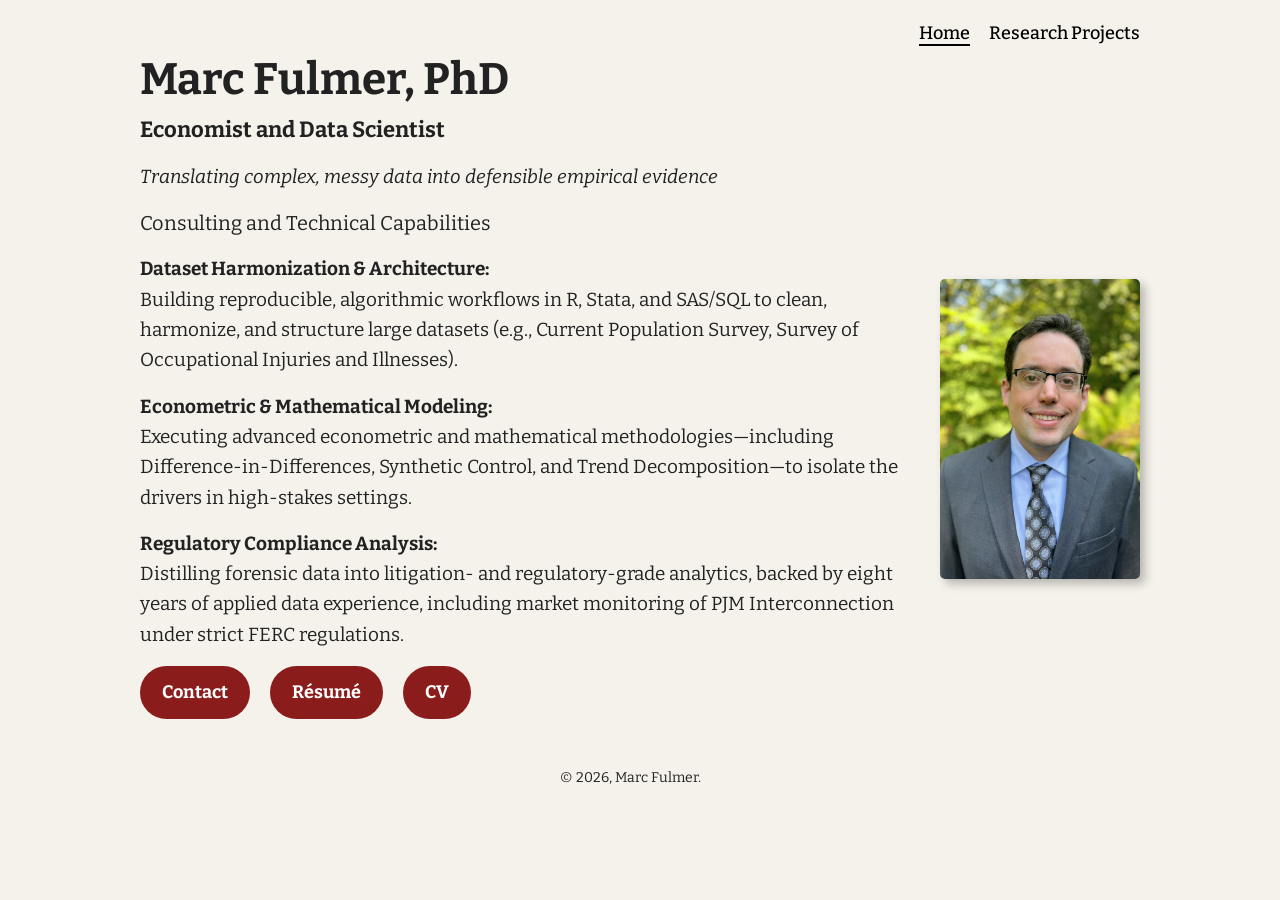
==== commit cd041f41: "Refactor index.html for improved structure and content Updated the HTML structure and content for th" ====
--- a/index.html
+++ b/index.html
@@ -80,7 +80,7 @@
 <main>
 <div class="flexbox">
 	<div class="left-column"><p><em>Translating complex, messy data into defensible empirical evidence</em></p>
-	<h2>Consulting and Technical Capabilities</h2>
+	<h3>Consulting and Technical Capabilities</h3>
 	<p><strong>Dataset Harmonization & Architecture:</strong><br>Building reproducible, algorithmic workflows in R, Stata, and SAS/SQL to clean, harmonize, and structure large datasets (e.g., Current Population Survey, Survey of Occupational Injuries and Illnesses).</p>
 	<p><strong>Econometric & Mathematical Modeling:</strong><br>Executing advanced econometric and mathematical methodologies&mdash;including Difference-in-Differences, Synthetic Control, and Trend Decomposition&mdash;to isolate the drivers in high-stakes settings.</p>
 	<p><strong>Regulatory Compliance Analysis:</strong><br>Distilling forensic data into litigation- and regulatory-grade analytics, backed by eight years of applied data experience, including market monitoring of PJM Interconnection under strict FERC regulations.</p>
@@ -104,4 +104,4 @@
 <script src="https://www.statcounter.com/counter/counter.js" async></script>
 <noscript><div class="statcounter"><a title="real time web analytics" href="https://statcounter.com/" target="_blank"><img class="statcounter" src="https://c.statcounter.com/13175565/0/211b8873/1/" alt="real time web analytics" referrerPolicy="no-referrer-when-downgrade"></a></div></noscript>
 </body>
-</html>+</html>
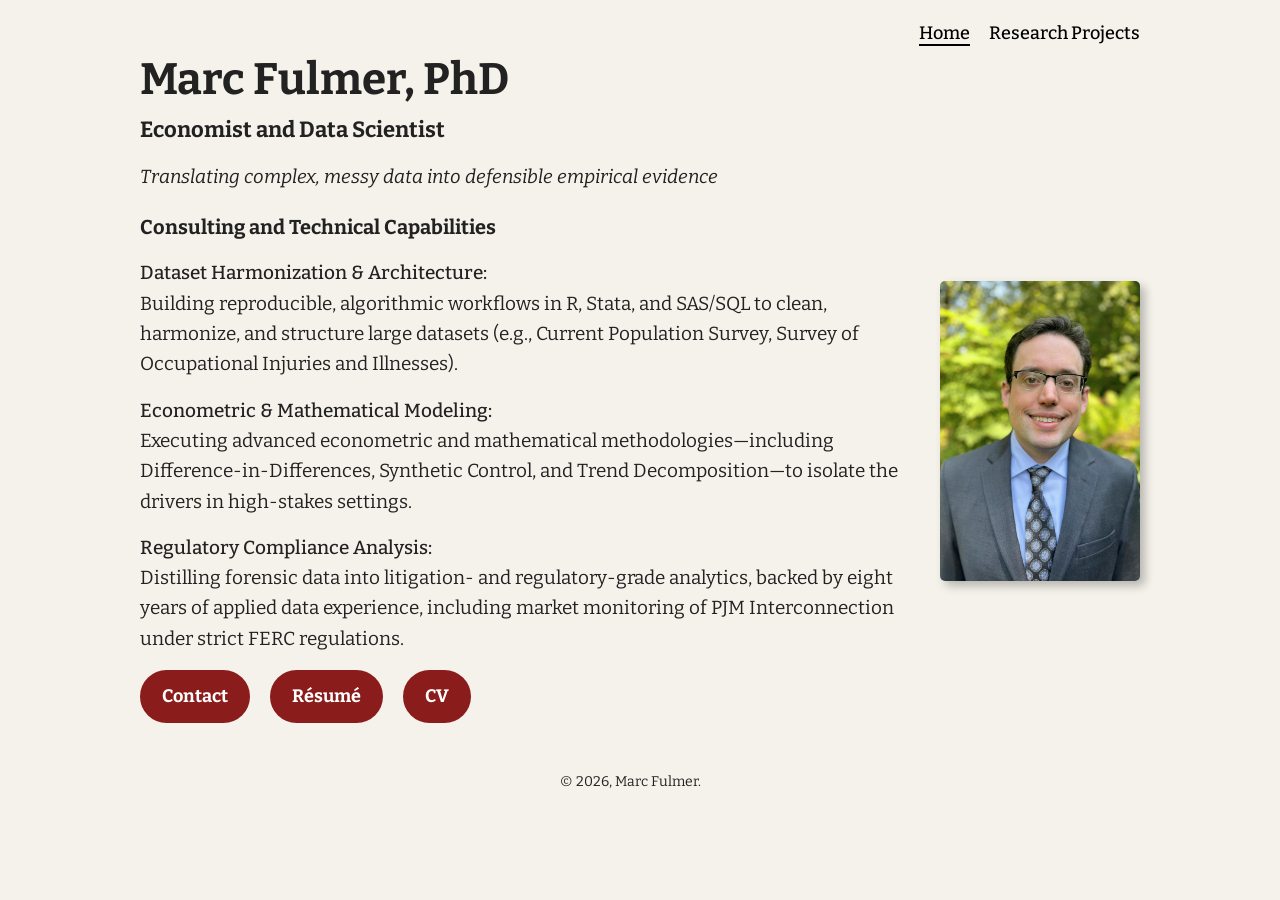
==== commit 333d497a: "Fix HTML encoding issues in index.html" ====
--- a/index.html
+++ b/index.html
@@ -81,9 +81,9 @@
 <div class="flexbox">
 	<div class="left-column"><p><em>Translating complex, messy data into defensible empirical evidence</em></p>
 	<h3>Consulting and Technical Capabilities</h3>
-	<p><strong>Dataset Harmonization & Architecture:</strong><br>Building reproducible, algorithmic workflows in R, Stata, and SAS/SQL to clean, harmonize, and structure large datasets (e.g., Current Population Survey, Survey of Occupational Injuries and Illnesses).</p>
-	<p><strong>Econometric & Mathematical Modeling:</strong><br>Executing advanced econometric and mathematical methodologies&mdash;including Difference-in-Differences, Synthetic Control, and Trend Decomposition&mdash;to isolate the drivers in high-stakes settings.</p>
-	<p><strong>Regulatory Compliance Analysis:</strong><br>Distilling forensic data into litigation- and regulatory-grade analytics, backed by eight years of applied data experience, including market monitoring of PJM Interconnection under strict FERC regulations.</p>
+	<p><strong class="capability">Dataset Harmonization & Architecture:</strong><br>Building reproducible, algorithmic workflows in R, Stata, and SAS/SQL to clean, harmonize, and structure large datasets (e.g., Current Population Survey, Survey of Occupational Injuries and Illnesses).</p>
+	<p><strong class="capability">Econometric & Mathematical Modeling:</strong><br>Executing advanced econometric and mathematical methodologies&mdash;including Difference-in-Differences, Synthetic Control, and Trend Decomposition&mdash;to isolate the drivers in high-stakes settings.</p>
+	<p><strong class="capability">Regulatory Compliance Analysis:</strong><br>Distilling forensic data into litigation- and regulatory-grade analytics, backed by eight years of applied data experience, including market monitoring of PJM Interconnection under strict FERC regulations.</p>
 	<p class="button-wrapper"><a href="mailto:fulmerm1@msu.edu" target="_blank" rel="noopener noreferrer" class="pill-button">Contact</a>
 	<a href="MarcFulmerWebResume.pdf" target="_blank" rel="noopener noreferrer" class="pill-button">Résumé</a>
 	<a href="MarcFulmerWebCV.pdf" target="_blank" rel="noopener noreferrer" class="pill-button">CV</a></p>
--- a/styles.css
+++ b/styles.css
@@ -113,9 +113,13 @@
 
 h3 {
   font-size: 1.25rem;
-  margin-top: 0;
-  margin-bottom: 0;
-  font-weight: 400;
+  margin-top: 1.25rem;
+  margin-bottom: 0.25rem;
+  font-weight: 700;
+}
+
+strong.capability {
+  font-weight: 500;
 }
 
 .contact-links {
@@ -336,4 +340,4 @@
 
   .container { padding: 0 0.25rem 2rem 0.25rem; }
   h1 { font-size: 2.25rem; text-align: left; }
-}+}
